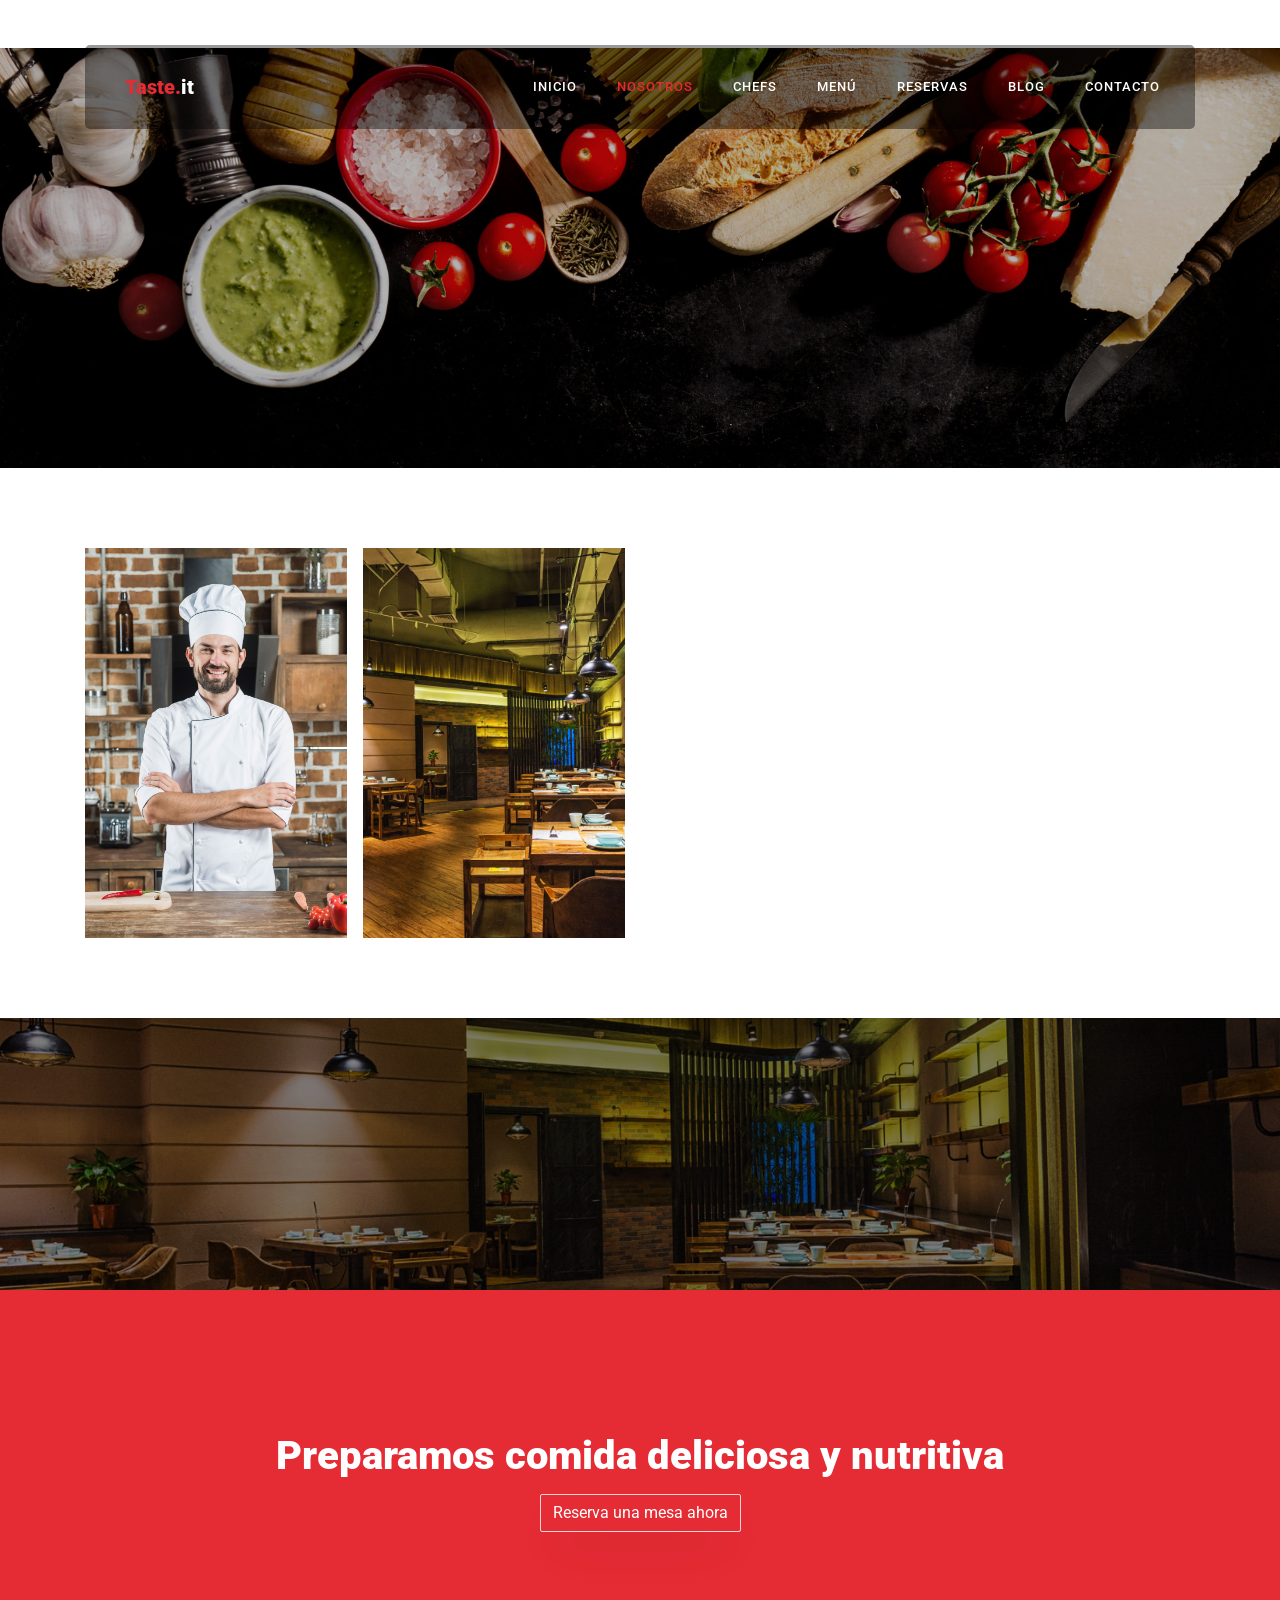
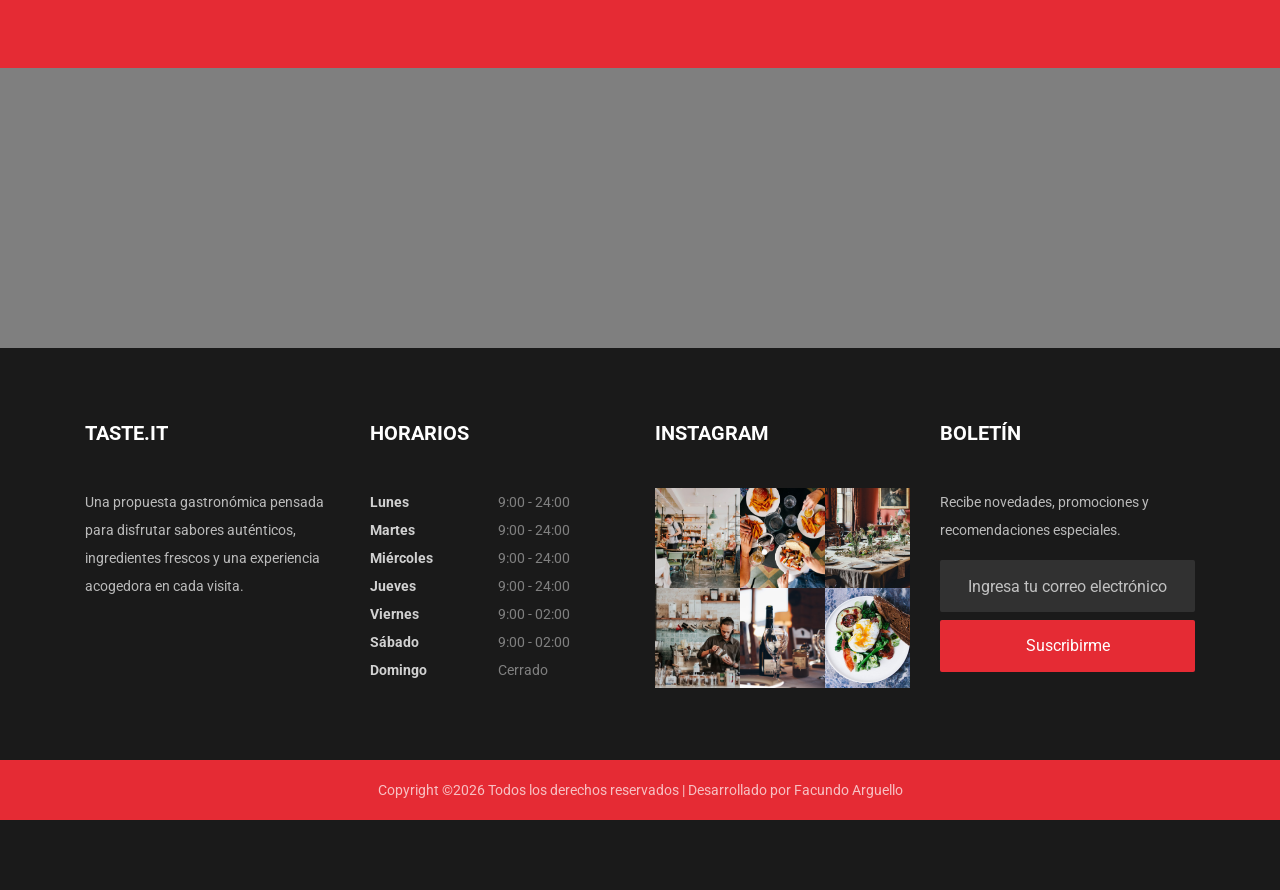
==== about.html @ e86602f8 "produccion" ====
<!DOCTYPE html>
<html lang="es">
<head>
  <title>Taste.it - Nosotros</title>
  <meta charset="utf-8">
  <meta name="viewport" content="width=device-width, initial-scale=1, shrink-to-fit=no">
  
  <link href="https://fonts.googleapis.com/css2?family=Roboto:wght@300;400;500;700;900&display=swap" rel="stylesheet">
  <link href="https://fonts.googleapis.com/css2?family=Dancing+Script:wght@400;500;600;700&display=swap" rel="stylesheet">

  <link rel="stylesheet" href="https://stackpath.bootstrapcdn.com/font-awesome/4.7.0/css/font-awesome.min.css">

  <link rel="stylesheet" href="css/animate.css">
  
  <link rel="stylesheet" href="css/owl.carousel.min.css">
  <link rel="stylesheet" href="css/owl.theme.default.min.css">
  <link rel="stylesheet" href="css/magnific-popup.css">

  <link rel="stylesheet" href="css/bootstrap-datepicker.css">
  <link rel="stylesheet" href="css/jquery.timepicker.css">

  
  <link rel="stylesheet" href="css/flaticon.css">
  <link rel="stylesheet" href="css/style.css">
  <link rel="stylesheet" href="css/overrides.css">
</head>
<body>

 <div class="wrap">
   <div class="container">
    <div class="row justify-content-between">
     <div class="col-12 col-md d-flex align-items-center">
      <p class="mb-0 phone"><span class="mailus">Teléfono:</span> <a href="#">+00 1234 567</a> o <span class="mailus">escríbenos:</span> <a href="#">emailsample@email.com</a></p>
    </div>
    <div class="col-12 col-md d-flex justify-content-md-end">
      <p class="mb-0">Lun - Vie / 9:00-21:00, Sáb - Dom / 10:00-20:00</p>
      <div class="social-media">
       <p class="mb-0 d-flex">
        <a href="#" class="d-flex align-items-center justify-content-center"><span class="fa fa-facebook"><i class="sr-only">Facebook</i></span></a>
        <a href="#" class="d-flex align-items-center justify-content-center"><span class="fa fa-twitter"><i class="sr-only">Twitter</i></span></a>
        <a href="#" class="d-flex align-items-center justify-content-center"><span class="fa fa-instagram"><i class="sr-only">Instagram</i></span></a>
        <a href="#" class="d-flex align-items-center justify-content-center"><span class="fa fa-dribbble"><i class="sr-only">Dribbble</i></span></a>
      </p>
    </div>
  </div>
</div>
</div>
</div>

<nav class="navbar navbar-expand-lg navbar-dark ftco_navbar bg-dark ftco-navbar-light" id="ftco-navbar">
 <div class="container">
   <a class="navbar-brand" href="index.html">Taste.<span>it</span></a>
   <button class="navbar-toggler" type="button" data-toggle="collapse" data-target="#ftco-nav" aria-controls="ftco-nav" aria-expanded="false" aria-label="Toggle navigation">
     <span class="oi oi-menu"></span> Menú
   </button>

   <div class="collapse navbar-collapse" id="ftco-nav">
     <ul class="navbar-nav ml-auto">
      <li class="nav-item"><a href="index.html" class="nav-link">Inicio</a></li>
      <li class="nav-item active"><a href="about.html" class="nav-link">Nosotros</a></li>
      <li class="nav-item"><a href="chef.html" class="nav-link">Chefs</a></li>
      <li class="nav-item"><a href="menu.html" class="nav-link">Menú</a></li>
      <li class="nav-item"><a href="reservation.html" class="nav-link">Reservas</a></li>
      <li class="nav-item"><a href="blog.html" class="nav-link">Blog</a></li>
      <li class="nav-item"><a href="contact.html" class="nav-link">Contacto</a></li>
    </ul>
  </div>
</div>
</nav>
<!-- END nav -->

<section class="hero-wrap hero-wrap-2" style="background-image: url('images/bg_5.jpg');" data-stellar-background-ratio="0.5">
  <div class="overlay"></div>
  <div class="container">
    <div class="row no-gutters slider-text align-items-end justify-content-center">
      <div class="col-md-9 ftco-animate text-center mb-5">
        <h1 class="mb-2 bread">Nosotros</h1>
        <p class="breadcrumbs"><span class="mr-2"><a href="index.html">Inicio <i class="fa fa-chevron-right"></i></a></span> <span>Nosotros <i class="fa fa-chevron-right"></i></span></p>
      </div>
    </div>
  </div>
</section>


<section class="ftco-section ftco-no-pt ftco-no-pb">
 <div class="container">
  <div class="row d-flex">
    <div class="col-md-6 d-flex">
     <div class="img img-2 w-100 mr-md-2" style="background-image: url(images/bg_6.jpg);"></div>
     <div class="img img-2 w-100 ml-md-2" style="background-image: url(images/bg_4.jpg);"></div>
   </div>
   <div class="col-md-6 ftco-animate makereservation p-4 p-md-5">
     <div class="heading-section ftco-animate mb-5">
      <span class="subheading">Estos son nuestros secretos</span>
      <h2 class="mb-4">Ingredientes perfectos</h2>
      <p>Seleccionamos ingredientes frescos, combinamos técnica, tradición y creatividad, y cuidamos cada detalle para que cada plato llegue a tu mesa con sabor, calidad y personalidad.</p>
      <p><a href="contact.html" class="btn btn-primary">Conocer más</a></p>
    </div>
  </div>
</div>
</div>
</section>

<section class="ftco-section ftco-counter img" id="section-counter" style="background-image: url(images/bg_4.jpg);" data-stellar-background-ratio="0.5">
 <div class="container">
  <div class="row d-md-flex align-items-center justify-content-center">
   <div class="col-lg-10">
    <div class="row d-md-flex align-items-center">
      <div class="col-md d-flex justify-content-center counter-wrap ftco-animate">
        <div class="block-18">
          <div class="text">
            <strong class="number" data-number="100">0</strong>
            <span>Platos sabrosos</span>
          </div>
        </div>
      </div>
      <div class="col-md d-flex justify-content-center counter-wrap ftco-animate">
        <div class="block-18">
          <div class="text">
            <strong class="number" data-number="4000">0</strong>
            <span>Platos servidos</span>
          </div>
        </div>
      </div>
      <div class="col-md d-flex justify-content-center counter-wrap ftco-animate">
        <div class="block-18">
          <div class="text">
            <strong class="number" data-number="10">0</strong>
            <span>Restaurantes</span>
          </div>
        </div>
      </div>
      <div class="col-md d-flex justify-content-center counter-wrap ftco-animate">
        <div class="block-18">
          <div class="text">
            <strong class="number" data-number="10000">0</strong>
            <span>Clientes felices</span>
          </div>
        </div>
      </div>
    </div>
  </div>
</div>
</div>
</section>

<section class="ftco-section ftco-no-pt ftco-no-pb ftco-intro bg-primary">
 <div class="container py-5">
  <div class="row py-2">
   <div class="col-md-12 text-center">
    <h2>Preparamos comida deliciosa y nutritiva</h2>
    <a href="reservation.html" class="btn btn-white btn-outline-white">Reserva una mesa ahora</a>
  </div>
</div>
</div>
</section>

<section class="ftco-section testimony-section" style="background-image: url(images/bg_5.jpg);">
 <div class="overlay"></div>
 <div class="container">
  <div class="row justify-content-center mb-3 pb-2">
    <div class="col-md-7 text-center heading-section heading-section-white ftco-animate">
     <span class="subheading">Testimonios</span>
     <h2 class="mb-4">Clientes felices</h2>
   </div>
 </div>
 <div class="row ftco-animate justify-content-center">
  <div class="col-md-7">
    <div class="carousel-testimony owl-carousel ftco-owl">
      <div class="item">
        <div class="testimony-wrap text-center">
          <div class="text p-3">
            <p class="mb-4">Una experiencia excelente, platos bien presentados, sabores memorables y una atención que invita a volver una y otra vez.</p>
            <div class="user-img mb-4" style="background-image: url(images/person_1.jpg)">
             <span class="quote d-flex align-items-center justify-content-center">
               <i class="fa fa-quote-left"></i>
             </span>
           </div>
           <p class="name">John Gustavo</p>
           <span class="position">Cliente</span>
         </div>
       </div>
     </div>
     <div class="item">
      <div class="testimony-wrap text-center">
        <div class="text p-3">
          <p class="mb-4">El ambiente es cálido, el servicio muy amable y cada plato demuestra dedicación, frescura y una cocina de gran nivel.</p>
          <div class="user-img mb-4" style="background-image: url(images/person_1.jpg)">
           <span class="quote d-flex align-items-center justify-content-center">
             <i class="fa fa-quote-left"></i>
           </span>
         </div>
         <p class="name">John Gustavo</p>
         <span class="position">Cliente</span>
       </div>
     </div>
   </div>
   <div class="item">
    <div class="testimony-wrap text-center">
      <div class="text p-3">
        <p class="mb-4">Ingredientes frescos, recetas equilibradas y una propuesta gastronómica que combina tradición con un toque actual.</p>
        <div class="user-img mb-4" style="background-image: url(images/person_1.jpg)">
         <span class="quote d-flex align-items-center justify-content-center">
           <i class="fa fa-quote-left"></i>
         </span>
       </div>
       <p class="name">John Gustavo</p>
       <span class="position">Cliente</span>
     </div>
   </div>
 </div>
 <div class="item">
  <div class="testimony-wrap text-center">
    <div class="text p-3">
      <p class="mb-4">Ideal para compartir en familia o con amigos, con una carta variada y una atención cercana desde el primer momento.</p>
      <div class="user-img mb-4" style="background-image: url(images/person_1.jpg)">
       <span class="quote d-flex align-items-center justify-content-center">
         <i class="fa fa-quote-left"></i>
       </span>
     </div>
     <p class="name">John Gustavo</p>
     <span class="position">Cliente</span>
   </div>
 </div>
</div>
<div class="item">
  <div class="testimony-wrap text-center">
    <div class="text p-3">
      <p class="mb-4">Cada visita supera la anterior: buena música, excelente cocina y detalles que hacen que la experiencia sea completa.</p>
      <div class="user-img mb-4" style="background-image: url(images/person_1.jpg)">
       <span class="quote d-flex align-items-center justify-content-center">
         <i class="fa fa-quote-left"></i>
       </span>
     </div>
     <p class="name">John Gustavo</p>
     <span class="position">Cliente</span>
   </div>
 </div>
</div>
</div>
</div>
</div>
</div>
</section>

<footer class="ftco-footer ftco-no-pb ftco-section">
  <div class="container">
    <div class="row mb-5">
      <div class="col-md-6 col-lg-3">
        <div class="ftco-footer-widget mb-4">
          <h2 class="ftco-heading-2">Taste.it</h2>
          <p>Una propuesta gastronómica pensada para disfrutar sabores auténticos, ingredientes frescos y una experiencia acogedora en cada visita.</p>
          <ul class="ftco-footer-social list-unstyled float-md-left float-lft mt-3">
            <li class="ftco-animate"><a href="#"><span class="fa fa-twitter"></span></a></li>
            <li class="ftco-animate"><a href="#"><span class="fa fa-facebook"></span></a></li>
            <li class="ftco-animate"><a href="#"><span class="fa fa-instagram"></span></a></li>
          </ul>
        </div>
      </div>
      <div class="col-md-6 col-lg-3">
        <div class="ftco-footer-widget mb-4">
          <h2 class="ftco-heading-2">Horarios</h2>
          <ul class="list-unstyled open-hours">
            <li class="d-flex"><span>Lunes</span><span>9:00 - 24:00</span></li>
            <li class="d-flex"><span>Martes</span><span>9:00 - 24:00</span></li>
            <li class="d-flex"><span>Miércoles</span><span>9:00 - 24:00</span></li>
            <li class="d-flex"><span>Jueves</span><span>9:00 - 24:00</span></li>
            <li class="d-flex"><span>Viernes</span><span>9:00 - 02:00</span></li>
            <li class="d-flex"><span>Sábado</span><span>9:00 - 02:00</span></li>
            <li class="d-flex"><span>Domingo</span><span>Cerrado</span></li>
          </ul>
        </div>
      </div>
      <div class="col-md-6 col-lg-3">
       <div class="ftco-footer-widget mb-4">
        <h2 class="ftco-heading-2">Instagram</h2>
        <div class="thumb d-sm-flex">
          <a href="#" class="thumb-menu img" style="background-image: url(images/insta-1.jpg);">
          </a>
          <a href="#" class="thumb-menu img" style="background-image: url(images/insta-2.jpg);">
          </a>
          <a href="#" class="thumb-menu img" style="background-image: url(images/insta-3.jpg);">
          </a>
        </div>
        <div class="thumb d-flex">
          <a href="#" class="thumb-menu img" style="background-image: url(images/insta-4.jpg);">
          </a>
          <a href="#" class="thumb-menu img" style="background-image: url(images/insta-5.jpg);">
          </a>
          <a href="#" class="thumb-menu img" style="background-image: url(images/insta-6.jpg);">
          </a>
        </div>
      </div>
    </div>
    <div class="col-md-6 col-lg-3">
      <div class="ftco-footer-widget mb-4">
       <h2 class="ftco-heading-2">Boletín</h2>
       <p>Recibe novedades, promociones y recomendaciones especiales.</p>
       <form action="#" class="subscribe-form">
        <div class="form-group">
          <input type="text" class="form-control mb-2 text-center" placeholder="Ingresa tu correo electrónico">
          <input type="submit" value="Suscribirme" class="form-control submit px-3">
        </div>
      </form>
    </div>
  </div>
</div>
</div>
<div class="container-fluid px-0 bg-primary py-3">
 <div class="row no-gutters">
  <div class="col-md-12 text-center">

    <p class="mb-0">
      Copyright &copy;<script>document.write(new Date().getFullYear());</script> Todos los derechos reservados | Desarrollado por Facundo Arguello
    </p>
    </div>
  </div>
</div>
</footer>


<!-- loader -->
<div id="ftco-loader" class="show fullscreen"><svg class="circular" width="48px" height="48px"><circle class="path-bg" cx="24" cy="24" r="22" fill="none" stroke-width="4" stroke="#eeeeee"/><circle class="path" cx="24" cy="24" r="22" fill="none" stroke-width="4" stroke-miterlimit="10" stroke="#F96D00"/></svg></div>


<script src="js/jquery.min.js"></script>
<script src="js/jquery-migrate-3.0.1.min.js"></script>
<script src="js/popper.min.js"></script>
<script src="js/bootstrap.min.js"></script>
<script src="js/jquery.easing.1.3.js"></script>
<script src="js/jquery.waypoints.min.js"></script>
<script src="js/owl.carousel.min.js"></script>
<script src="js/jquery.magnific-popup.min.js"></script>
<script src="js/jquery.animateNumber.min.js"></script>
<script src="js/bootstrap-datepicker.js"></script>
<script src="js/jquery.timepicker.min.js"></script>
<script src="js/scrollax.min.js"></script>
<script src="js/main.js"></script>

</body>
</html>
---- css/overrides.css ----
/* Mejoras responsive y rendimiento */

html {
  scroll-behavior: smooth;
}

body {
  overflow-x: hidden;
}

img {
  max-width: 100%;
  height: auto;
}

.ftco-section {
  padding: 5em 0;
}

.hero-wrap.hero-wrap-2,
.hero-wrap.hero-wrap-2 .slider-text {
  min-height: 420px;
  height: auto;
}

.owl-carousel.home-slider,
.owl-carousel.home-slider .slider-item,
.owl-carousel.home-slider .slider-text {
  min-height: 100vh;
  height: auto;
}

.owl-carousel.home-slider .slider-item {
  background-position: center center !important;
}

.owl-carousel.home-slider .slider-item .slider-text h1 {
  font-size: clamp(48px, 10vw, 120px);
  margin-bottom: 24px;
}

.wrap {
  position: relative;
}

.ftco-navbar-light .container {
  width: 100%;
  max-width: 1110px;
  padding-left: 15px;
  padding-right: 15px;
}

.staff .img {
  background-position: center top;
}

.img-2 {
  min-height: 320px;
  height: auto;
}

#ftco-loader {
  display: none !important;
}

@media (prefers-reduced-motion: reduce) {
  *,
  *::before,
  *::after {
    animation: none !important;
    transition: none !important;
    scroll-behavior: auto !important;
  }

  .ftco-animate {
    opacity: 1 !important;
    visibility: visible !important;
  }
}

@media (max-width: 991.98px) {
  .ftco-section {
    padding: 4em 0;
  }

  .wrap {
    display: none;
  }

  .ftco-navbar-light {
    padding: 12px 0;
  }

  .ftco-navbar-light .navbar-brand {
    font-size: 24px;
  }

  .ftco-navbar-light .navbar-nav > .nav-item > .nav-link {
    padding-top: 0.7rem;
    padding-bottom: 0.7rem;
    font-size: 14px;
  }

  .owl-carousel.home-slider,
  .owl-carousel.home-slider .slider-item,
  .owl-carousel.home-slider .slider-text {
    min-height: 80vh;
  }

  .hero-wrap.hero-wrap-2,
  .hero-wrap.hero-wrap-2 .slider-text {
    min-height: 360px;
  }

  .makereservation {
    padding-top: 2rem !important;
    padding-bottom: 2rem !important;
  }

  .menu-wrap {
    padding: 2em 1em 0.5em 1em;
  }

  .staff .img {
    height: 300px;
  }

  .ftco-footer {
    padding-top: 4em;
  }
}

@media (max-width: 767.98px) {
  .ftco-section {
    padding: 3em 0;
  }

  .heading-section .subheading {
    font-size: 32px;
    margin-bottom: -12px;
  }

  .heading-section h2,
  .heading-section.heading-section-white h2 {
    font-size: 28px;
    line-height: 1.2;
  }

  .hero-wrap .slider-text p,
  .hero-wrap.hero-wrap-2 .slider-text h1,
  .owl-carousel.home-slider .slider-item .slider-text .subheading,
  .owl-carousel.home-slider .slider-item .slider-text .subheading-2 {
    text-align: center;
  }

  .owl-carousel.home-slider,
  .owl-carousel.home-slider .slider-item,
  .owl-carousel.home-slider .slider-text {
    min-height: 720px;
  }

  .hero-wrap.hero-wrap-2,
  .hero-wrap.hero-wrap-2 .slider-text {
    min-height: 320px;
  }

  .owl-carousel.home-slider .slider-item .slider-text h1 {
    font-size: clamp(42px, 14vw, 72px);
  }

  .owl-carousel.home-slider .slider-item .slider-text .subheading,
  .owl-carousel.home-slider .slider-item .slider-text .subheading-2 {
    font-size: 13px;
    letter-spacing: 2px;
  }

  .owl-carousel.home-slider .owl-dots {
    bottom: 20px;
  }

  .img-2,
  .about-image {
    min-height: 260px;
  }

  .menus {
    align-items: flex-start !important;
  }

  .menus .menu-img {
    width: 64px;
    height: 64px;
  }

  .menus .text {
    width: calc(100% - 64px);
    padding-left: 14px;
  }

  .menus .text .one-half {
    width: calc(100% - 60px);
  }

  .menus .text .one-half h3 {
    font-size: 15px;
    line-height: 1.3;
  }

  .menus .text .one-forth {
    width: 60px;
  }

  .menus .text .one-forth .price {
    font-size: 17px;
  }

  .testimony-wrap p {
    font-size: 17px;
  }

  .block-27 ul li a,
  .block-27 ul li span {
    width: 36px;
    height: 36px;
    line-height: 36px;
  }

  .ftco-footer .ftco-footer-widget {
    margin-bottom: 2rem;
  }
}

@media (max-width: 575.98px) {
  .container,
  .container-fluid {
    padding-left: 16px;
    padding-right: 16px;
  }

  .btn,
  .form-control {
    min-height: 48px;
  }

  .appointment-form .form-control,
  .subscribe-form .form-group .submit {
    height: 48px !important;
  }

  .staff .img {
    height: 260px;
  }

  .ftco-footer-social li a {
    width: 36px;
    height: 36px;
  }
}
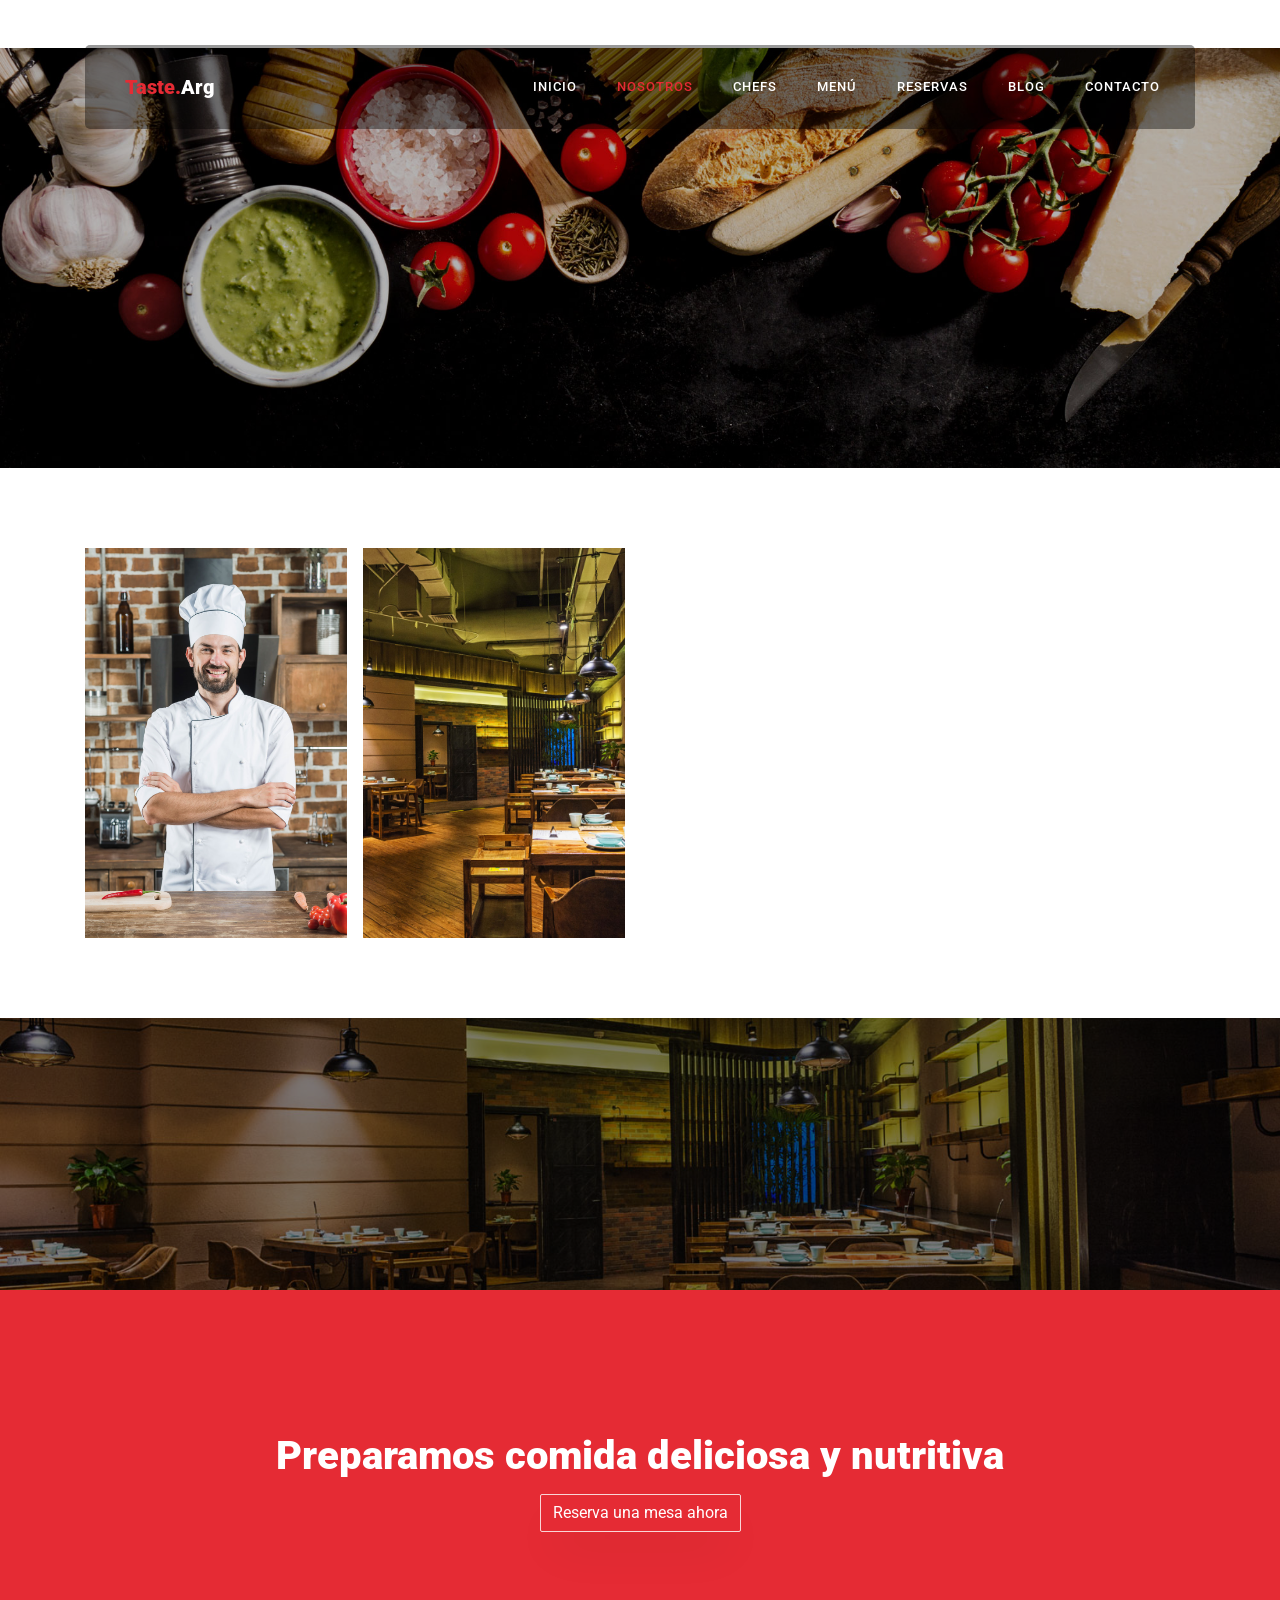
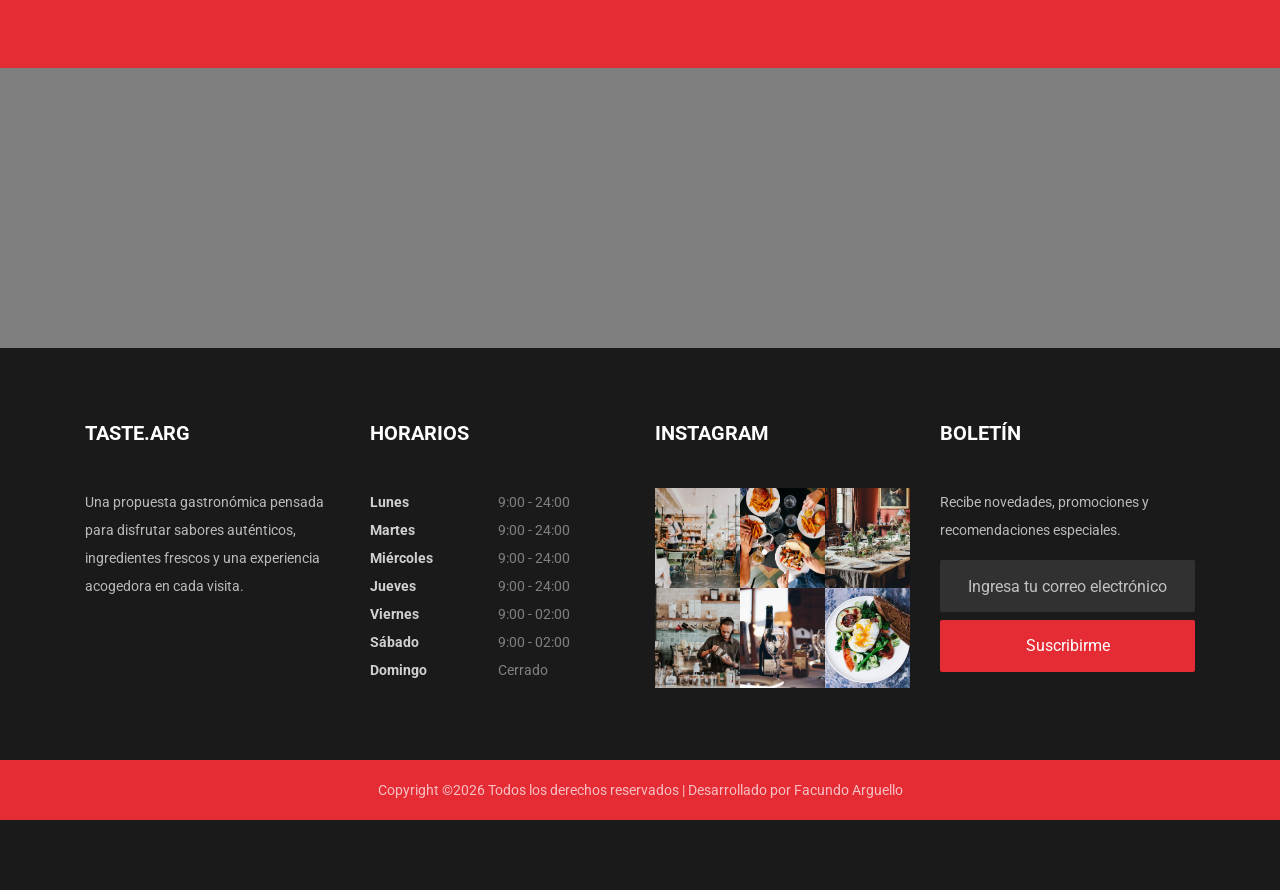
==== commit 7beb4442: "optimizacion" ====
--- a/about.html
+++ b/about.html
@@ -1,10 +1,12 @@
 <!DOCTYPE html>
 <html lang="es">
 <head>
-  <title>Taste.it - Nosotros</title>
+  <title>Taste.Arg - Nosotros</title>
   <meta charset="utf-8">
+  <meta name="description" content="Conozca la historia de Taste.Arg, nuestra pasión por los ingredientes locales y el equipo que hace posible nuestra excelencia culinaria.">
   <meta name="viewport" content="width=device-width, initial-scale=1, shrink-to-fit=no">
   
+  <link rel="preconnect" href="https://fonts.gstatic.com">
   <link href="https://fonts.googleapis.com/css2?family=Roboto:wght@300;400;500;700;900&display=swap" rel="stylesheet">
   <link href="https://fonts.googleapis.com/css2?family=Dancing+Script:wght@400;500;600;700&display=swap" rel="stylesheet">
 
@@ -30,7 +32,7 @@
    <div class="container">
     <div class="row justify-content-between">
      <div class="col-12 col-md d-flex align-items-center">
-      <p class="mb-0 phone"><span class="mailus">Teléfono:</span> <a href="#">+00 1234 567</a> o <span class="mailus">escríbenos:</span> <a href="#">emailsample@email.com</a></p>
+      <p class="mb-0 phone"><span class="mailus">Teléfono:</span> <a href="tel:3758545846">3758545846</a> o <span class="mailus">Escríbenos:</span> <a href="mailto:facundotomas018@gmail.com">facundotomas018@gmail.com</a></p>
     </div>
     <div class="col-12 col-md d-flex justify-content-md-end">
       <p class="mb-0">Lun - Vie / 9:00-21:00, Sáb - Dom / 10:00-20:00</p>
@@ -49,7 +51,7 @@
 
 <nav class="navbar navbar-expand-lg navbar-dark ftco_navbar bg-dark ftco-navbar-light" id="ftco-navbar">
  <div class="container">
-   <a class="navbar-brand" href="index.html">Taste.<span>it</span></a>
+   <a class="navbar-brand" href="index.html">Taste.<span>Arg</span></a>
    <button class="navbar-toggler" type="button" data-toggle="collapse" data-target="#ftco-nav" aria-controls="ftco-nav" aria-expanded="false" aria-label="Toggle navigation">
      <span class="oi oi-menu"></span> Menú
    </button>
@@ -248,7 +250,7 @@
     <div class="row mb-5">
       <div class="col-md-6 col-lg-3">
         <div class="ftco-footer-widget mb-4">
-          <h2 class="ftco-heading-2">Taste.it</h2>
+          <h2 class="ftco-heading-2">Taste.Arg</h2>
           <p>Una propuesta gastronómica pensada para disfrutar sabores auténticos, ingredientes frescos y una experiencia acogedora en cada visita.</p>
           <ul class="ftco-footer-social list-unstyled float-md-left float-lft mt-3">
             <li class="ftco-animate"><a href="#"><span class="fa fa-twitter"></span></a></li>
